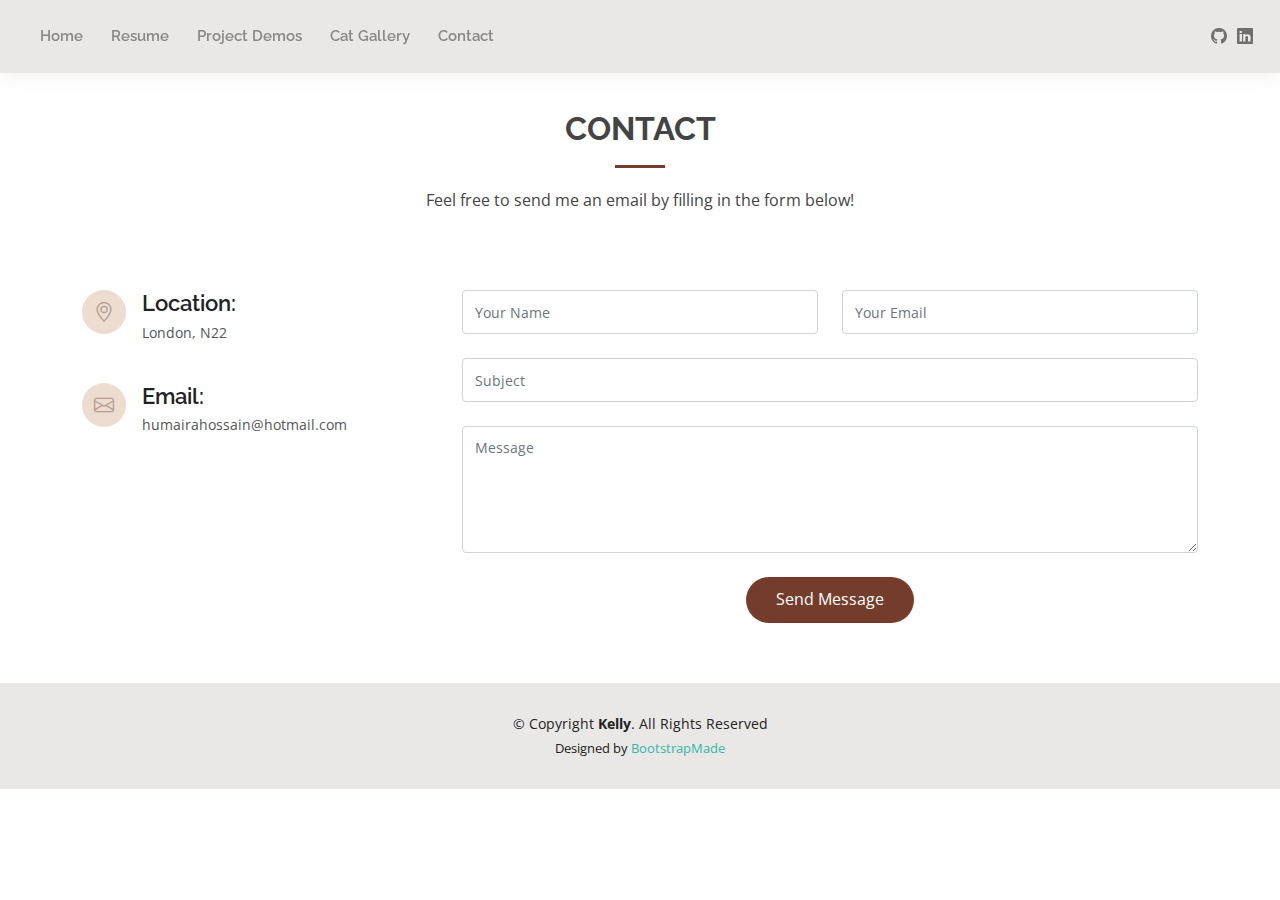
==== contact.html @ f2b07aa0 "Add files via upload" ====
<!DOCTYPE html>
<html lang="en">

<head>
  <meta charset="utf-8">
  <meta content="width=device-width, initial-scale=1.0" name="viewport">

  <title>Contact</title>
  <meta content="" name="description">
  <meta content="" name="keywords">

  <!-- Favicons -->
  <link href="assets/img/favicon.png" rel="icon">
  <link href="assets/img/apple-touch-icon.png" rel="apple-touch-icon">

  <!-- Google Fonts -->
  <link href="https://fonts.googleapis.com/css?family=Open+Sans:300,300i,400,400i,600,600i,700,700i|Raleway:300,300i,400,400i,500,500i,600,600i,700,700i|Poppins:300,300i,400,400i,500,500i,600,600i,700,700i" rel="stylesheet">

  <!-- Vendor CSS Files -->
  <link href="assets/vendor/aos/aos.css" rel="stylesheet">
  <link href="assets/vendor/bootstrap/css/bootstrap.min.css" rel="stylesheet">
  <link href="assets/vendor/bootstrap-icons/bootstrap-icons.css" rel="stylesheet">
  <link href="assets/vendor/boxicons/css/boxicons.min.css" rel="stylesheet">
  <link href="assets/vendor/glightbox/css/glightbox.min.css" rel="stylesheet">
  <link href="assets/vendor/swiper/swiper-bundle.min.css" rel="stylesheet">

  <!-- Template Main CSS File -->
  <link href="assets/css/style.css" rel="stylesheet">

  <!-- =======================================================
  * Template Name: Kelly - v4.10.0
  * Template URL: https://bootstrapmade.com/kelly-free-bootstrap-cv-resume-html-template/
  * Author: BootstrapMade.com
  * License: https://bootstrapmade.com/license/
  ======================================================== -->
</head>

<body>

   <!-- ======= Header ======= -->
  <header id="header" class="fixed-top">
    <div class="container-fluid d-flex justify-content-between align-items-center">

      <nav id="navbar" class="navbar order-last order-lg-0">
      <ul>
          <li><a href="index.html">Home</a></li>
          <li><a href="resume.html">Resume</a></li>
          <li><a href="services.html">Project Demos</a></li>
          <li><a href="portfolio.html">Cat Gallery</a></li>
          <li><a href="contact.html">Contact</a></li>
        </ul>
        <i class="bi bi-list mobile-nav-toggle"></i>
      </nav><!-- .navbar -->

      <div class="header-social-links">
        <a href="https://github.com/Humaira-Hossain" class="github"><i class="bi bi-github"></i></a>
        <a href="https://www.linkedin.com/in/humaira-hossain/" class="linkedin"><i class="bi bi-linkedin"></i></i></a>
      </div>

    </div>

  </header><!-- End Header -->

  <main id="main">

    <!-- ======= Contact Section ======= -->
    <section id="contact" class="contact">
      <div class="container" data-aos="fade-up">

        <div class="section-title">
          <h2>Contact</h2>
          <p>Feel free to send me an email by filling in the form below!</p>
        </div>

        <div class="row mt-5">

          <div class="col-lg-4">
            <div class="info">
              <div class="address">
                <i class="bi bi-geo-alt"></i>
                <h4>Location:</h4>
                <p>London, N22</p>
              </div>

              <div class="email">
                <i class="bi bi-envelope"></i>
                <h4>Email:</h4>
                <p>humairahossain@hotmail.com</p>
              </div>

            </div>

          </div>

          <div class="col-lg-8 mt-5 mt-lg-0">

            <form action="forms/contact.php" method="post" role="form" class="php-email-form">
              <div class="row">
                <div class="col-md-6 form-group">
                  <input type="text" name="name" class="form-control" id="name" placeholder="Your Name" required>
                </div>
                <div class="col-md-6 form-group mt-3 mt-md-0">
                  <input type="email" class="form-control" name="email" id="email" placeholder="Your Email" required>
                </div>
              </div>
              <div class="form-group mt-3">
                <input type="text" class="form-control" name="subject" id="subject" placeholder="Subject" required>
              </div>
              <div class="form-group mt-3">
                <textarea class="form-control" name="message" rows="5" placeholder="Message" required></textarea>
              </div>
              <div class="my-3">
                <div class="loading">Loading</div>
                <div class="error-message"></div>
                <div class="sent-message">Your message has been sent. Thank you!</div>
              </div>
              <div class="text-center"><button type="submit">Send Message</button></div>
            </form>

          </div>

        </div>

      </div>
    </section><!-- End Contact Section -->

  </main><!-- End #main -->

  <!-- ======= Footer ======= -->
  <footer id="footer">
    <div class="container">
      <div class="copyright">
        &copy; Copyright <strong><span>Kelly</span></strong>. All Rights Reserved
      </div>
      <div class="credits">
        <!-- All the links in the footer should remain intact. -->
        <!-- You can delete the links only if you purchased the pro version. -->
        <!-- Licensing information: https://bootstrapmade.com/license/ -->
        <!-- Purchase the pro version with working PHP/AJAX contact form: https://bootstrapmade.com/kelly-free-bootstrap-cv-resume-html-template/ -->
        Designed by <a href="https://bootstrapmade.com/">BootstrapMade</a>
      </div>
    </div>
  </footer><!-- End  Footer -->

  <div id="preloader"></div>
  <a href="#" class="back-to-top d-flex align-items-center justify-content-center"><i class="bi bi-arrow-up-short"></i></a>

  <!-- Vendor JS Files -->
  <script src="assets/vendor/purecounter/purecounter_vanilla.js"></script>
  <script src="assets/vendor/aos/aos.js"></script>
  <script src="assets/vendor/bootstrap/js/bootstrap.bundle.min.js"></script>
  <script src="assets/vendor/glightbox/js/glightbox.min.js"></script>
  <script src="assets/vendor/isotope-layout/isotope.pkgd.min.js"></script>
  <script src="assets/vendor/swiper/swiper-bundle.min.js"></script>
  <script src="assets/vendor/waypoints/noframework.waypoints.js"></script>
  <script src="assets/vendor/php-email-form/validate.js"></script>

  <!-- Template Main JS File -->
  <script src="assets/js/main.js"></script>

</body>

</html>
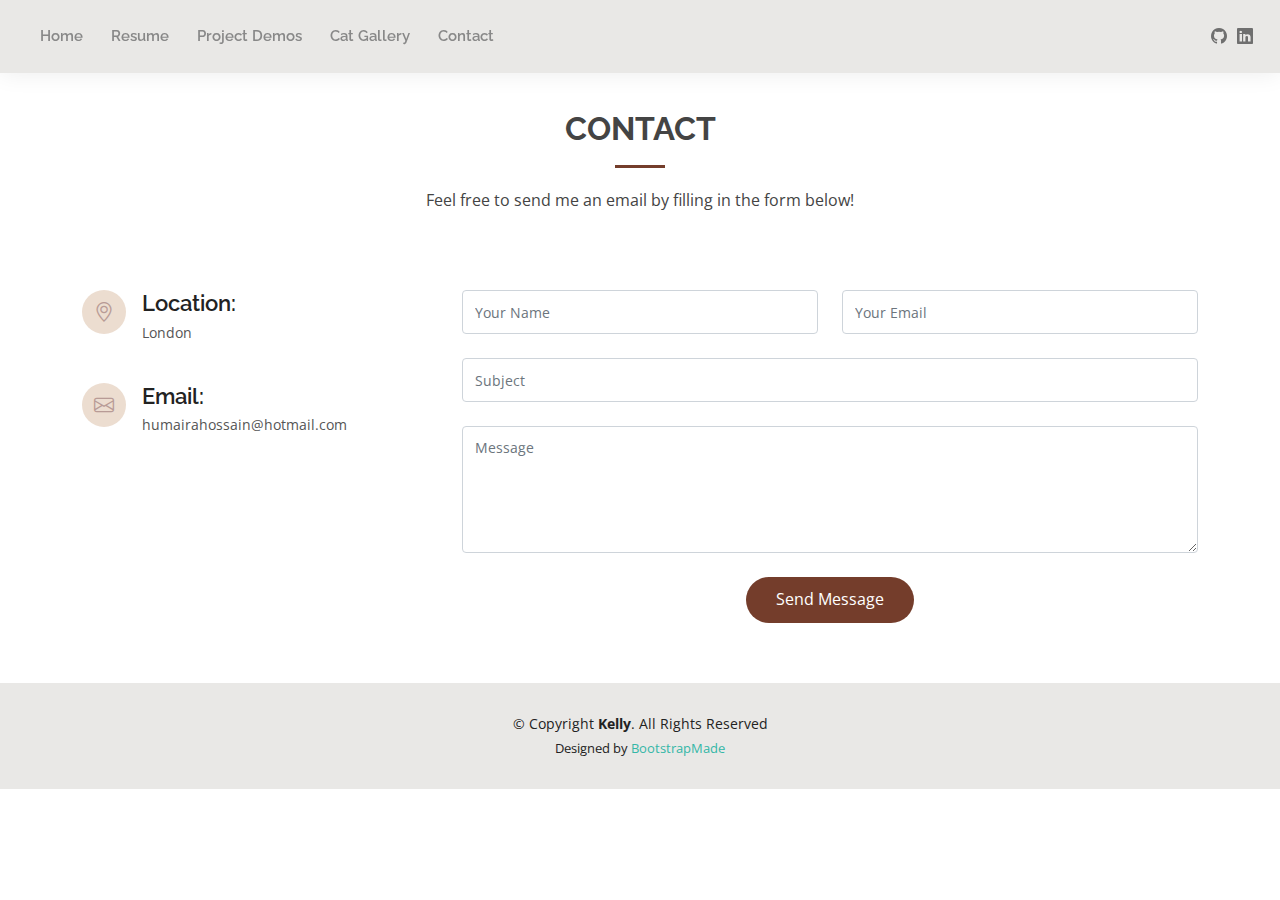
==== commit ac2b23cc: "add to resume and edit contact" ====
--- a/contact.html
+++ b/contact.html
@@ -79,7 +79,7 @@
               <div class="address">
                 <i class="bi bi-geo-alt"></i>
                 <h4>Location:</h4>
-                <p>London, N22</p>
+                <p>London</p>
               </div>
 
               <div class="email">
--- a/assets/css/style.css
+++ b/assets/css/style.css
@@ -959,6 +959,34 @@
   fill: #11dbcf;
 }
 
+.modal {
+  display: none;
+  position: fixed;
+  z-index: 1;
+  left: 0;
+  top: 0;
+  width: 100%;
+  height: 100%;
+  overflow: auto;
+  background-color: rgba(0, 0, 0, 0.8);
+}
+.modal-content {
+  display: block;
+  position: relative;
+  margin: 10% auto;
+  width: 90%;
+  max-width: 800px;
+}
+.close {
+  color: #fff;
+  position: absolute;
+  top: 10px;
+  right: 25px;
+  font-size: 30px;
+  font-weight: bold;
+  cursor: pointer;
+}
+
 /*--------------------------------------------------------------
 # Portfolio
 --------------------------------------------------------------*/
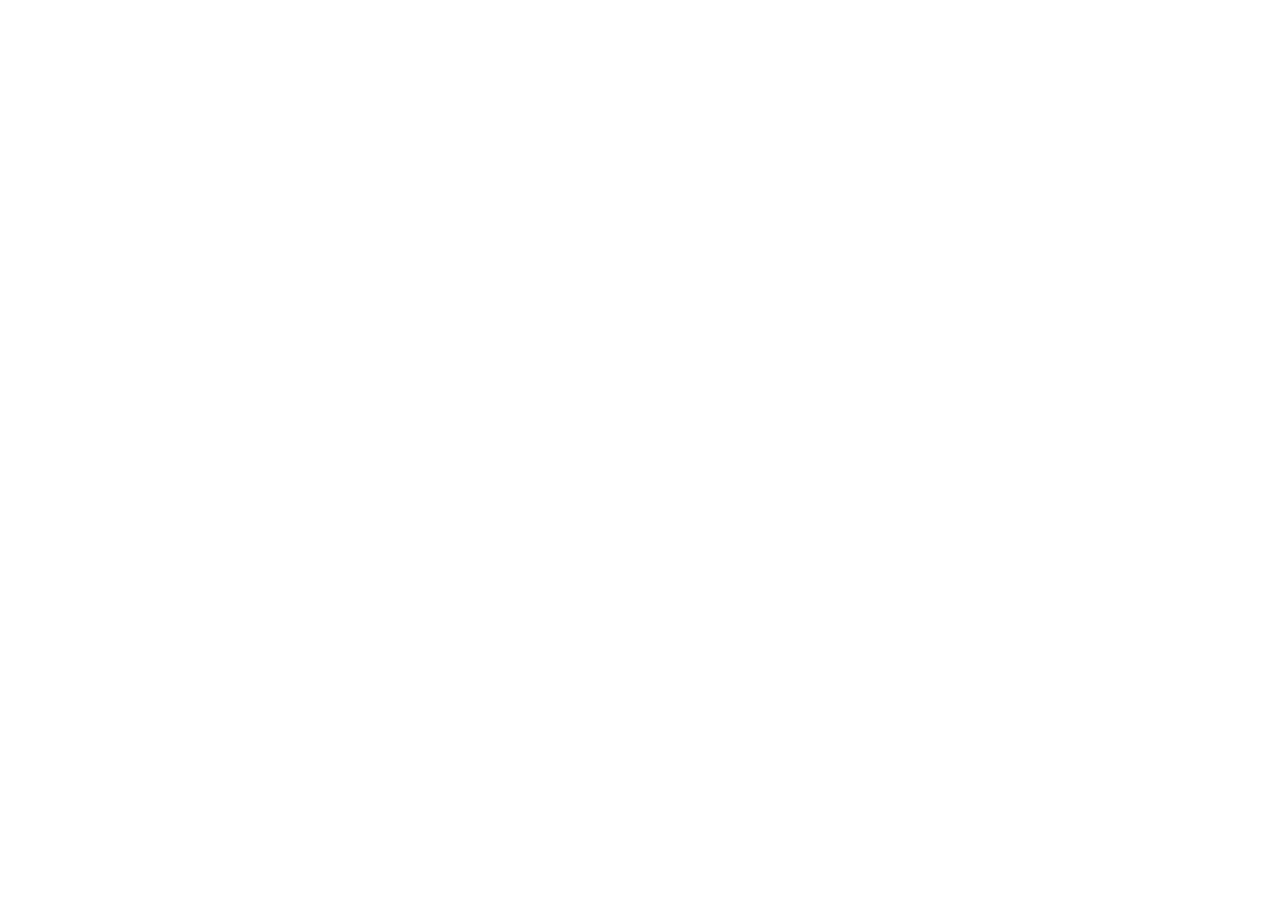
==== commit 30749f0f: "edit home" ====
--- a/contact.html
+++ b/contact.html
@@ -1,163 +1,163 @@
-<!DOCTYPE html>
-<html lang="en">
+<!--<!DOCTYPE html>-->
+<!--<html lang="en">-->
 
-<head>
-  <meta charset="utf-8">
-  <meta content="width=device-width, initial-scale=1.0" name="viewport">
+<!--<head>-->
+<!--  <meta charset="utf-8">-->
+<!--  <meta content="width=device-width, initial-scale=1.0" name="viewport">-->
 
-  <title>Contact</title>
-  <meta content="" name="description">
-  <meta content="" name="keywords">
+<!--  <title>Contact</title>-->
+<!--  <meta content="" name="description">-->
+<!--  <meta content="" name="keywords">-->
 
-  <!-- Favicons -->
-  <link href="assets/img/favicon.png" rel="icon">
-  <link href="assets/img/apple-touch-icon.png" rel="apple-touch-icon">
+<!--  &lt;!&ndash; Favicons &ndash;&gt;-->
+<!--  <link href="assets/img/favicon.png" rel="icon">-->
+<!--  <link href="assets/img/apple-touch-icon.png" rel="apple-touch-icon">-->
 
-  <!-- Google Fonts -->
-  <link href="https://fonts.googleapis.com/css?family=Open+Sans:300,300i,400,400i,600,600i,700,700i|Raleway:300,300i,400,400i,500,500i,600,600i,700,700i|Poppins:300,300i,400,400i,500,500i,600,600i,700,700i" rel="stylesheet">
+<!--  &lt;!&ndash; Google Fonts &ndash;&gt;-->
+<!--  <link href="https://fonts.googleapis.com/css?family=Open+Sans:300,300i,400,400i,600,600i,700,700i|Raleway:300,300i,400,400i,500,500i,600,600i,700,700i|Poppins:300,300i,400,400i,500,500i,600,600i,700,700i" rel="stylesheet">-->
 
-  <!-- Vendor CSS Files -->
-  <link href="assets/vendor/aos/aos.css" rel="stylesheet">
-  <link href="assets/vendor/bootstrap/css/bootstrap.min.css" rel="stylesheet">
-  <link href="assets/vendor/bootstrap-icons/bootstrap-icons.css" rel="stylesheet">
-  <link href="assets/vendor/boxicons/css/boxicons.min.css" rel="stylesheet">
-  <link href="assets/vendor/glightbox/css/glightbox.min.css" rel="stylesheet">
-  <link href="assets/vendor/swiper/swiper-bundle.min.css" rel="stylesheet">
+<!--  &lt;!&ndash; Vendor CSS Files &ndash;&gt;-->
+<!--  <link href="assets/vendor/aos/aos.css" rel="stylesheet">-->
+<!--  <link href="assets/vendor/bootstrap/css/bootstrap.min.css" rel="stylesheet">-->
+<!--  <link href="assets/vendor/bootstrap-icons/bootstrap-icons.css" rel="stylesheet">-->
+<!--  <link href="assets/vendor/boxicons/css/boxicons.min.css" rel="stylesheet">-->
+<!--  <link href="assets/vendor/glightbox/css/glightbox.min.css" rel="stylesheet">-->
+<!--  <link href="assets/vendor/swiper/swiper-bundle.min.css" rel="stylesheet">-->
 
-  <!-- Template Main CSS File -->
-  <link href="assets/css/style.css" rel="stylesheet">
+<!--  &lt;!&ndash; Template Main CSS File &ndash;&gt;-->
+<!--  <link href="assets/css/style.css" rel="stylesheet">-->
 
-  <!-- =======================================================
-  * Template Name: Kelly - v4.10.0
-  * Template URL: https://bootstrapmade.com/kelly-free-bootstrap-cv-resume-html-template/
-  * Author: BootstrapMade.com
-  * License: https://bootstrapmade.com/license/
-  ======================================================== -->
-</head>
+<!--  &lt;!&ndash; =======================================================-->
+<!--  * Template Name: Kelly - v4.10.0-->
+<!--  * Template URL: https://bootstrapmade.com/kelly-free-bootstrap-cv-resume-html-template/-->
+<!--  * Author: BootstrapMade.com-->
+<!--  * License: https://bootstrapmade.com/license/-->
+<!--  ======================================================== &ndash;&gt;-->
+<!--</head>-->
 
-<body>
+<!--<body>-->
 
-   <!-- ======= Header ======= -->
-  <header id="header" class="fixed-top">
-    <div class="container-fluid d-flex justify-content-between align-items-center">
+<!--   &lt;!&ndash; ======= Header ======= &ndash;&gt;-->
+<!--  <header id="header" class="fixed-top">-->
+<!--    <div class="container-fluid d-flex justify-content-between align-items-center">-->
 
-      <nav id="navbar" class="navbar order-last order-lg-0">
-      <ul>
-          <li><a href="index.html">Home</a></li>
-          <li><a href="resume.html">Resume</a></li>
-          <li><a href="services.html">Project Demos</a></li>
-          <li><a href="portfolio.html">Cat Gallery</a></li>
-          <li><a href="contact.html">Contact</a></li>
-        </ul>
-        <i class="bi bi-list mobile-nav-toggle"></i>
-      </nav><!-- .navbar -->
+<!--      <nav id="navbar" class="navbar order-last order-lg-0">-->
+<!--      <ul>-->
+<!--          <li><a href="index.html">Home</a></li>-->
+<!--          <li><a href="resume.html">Resume</a></li>-->
+<!--          <li><a href="services.html">Project Demos</a></li>-->
+<!--          <li><a href="portfolio.html">Cat Gallery</a></li>-->
+<!--          <li><a href="contact.html">Contact</a></li>-->
+<!--        </ul>-->
+<!--        <i class="bi bi-list mobile-nav-toggle"></i>-->
+<!--      </nav>&lt;!&ndash; .navbar &ndash;&gt;-->
 
-      <div class="header-social-links">
-        <a href="https://github.com/Humaira-Hossain" class="github"><i class="bi bi-github"></i></a>
-        <a href="https://www.linkedin.com/in/humaira-hossain/" class="linkedin"><i class="bi bi-linkedin"></i></i></a>
-      </div>
+<!--      <div class="header-social-links">-->
+<!--        <a href="https://github.com/Humaira-Hossain" class="github"><i class="bi bi-github"></i></a>-->
+<!--        <a href="https://www.linkedin.com/in/humaira-hossain/" class="linkedin"><i class="bi bi-linkedin"></i></i></a>-->
+<!--      </div>-->
 
-    </div>
+<!--    </div>-->
 
-  </header><!-- End Header -->
+<!--  </header>&lt;!&ndash; End Header &ndash;&gt;-->
 
-  <main id="main">
+<!--  <main id="main">-->
 
-    <!-- ======= Contact Section ======= -->
-    <section id="contact" class="contact">
-      <div class="container" data-aos="fade-up">
+<!--    &lt;!&ndash; ======= Contact Section ======= &ndash;&gt;-->
+<!--    <section id="contact" class="contact">-->
+<!--      <div class="container" data-aos="fade-up">-->
 
-        <div class="section-title">
-          <h2>Contact</h2>
-          <p>Feel free to send me an email by filling in the form below!</p>
-        </div>
+<!--        <div class="section-title">-->
+<!--          <h2>Contact</h2>-->
+<!--          <p>Feel free to send me an email by filling in the form below!</p>-->
+<!--        </div>-->
 
-        <div class="row mt-5">
+<!--        <div class="row mt-5">-->
 
-          <div class="col-lg-4">
-            <div class="info">
-              <div class="address">
-                <i class="bi bi-geo-alt"></i>
-                <h4>Location:</h4>
-                <p>London</p>
-              </div>
+<!--          <div class="col-lg-4">-->
+<!--            <div class="info">-->
+<!--              <div class="address">-->
+<!--                <i class="bi bi-geo-alt"></i>-->
+<!--                <h4>Location:</h4>-->
+<!--                <p>London</p>-->
+<!--              </div>-->
 
-              <div class="email">
-                <i class="bi bi-envelope"></i>
-                <h4>Email:</h4>
-                <p>humairahossain@hotmail.com</p>
-              </div>
+<!--              <div class="email">-->
+<!--                <i class="bi bi-envelope"></i>-->
+<!--                <h4>Email:</h4>-->
+<!--                <p>humairahossain@hotmail.com</p>-->
+<!--              </div>-->
 
-            </div>
+<!--            </div>-->
 
-          </div>
+<!--          </div>-->
 
-          <div class="col-lg-8 mt-5 mt-lg-0">
+<!--          <div class="col-lg-8 mt-5 mt-lg-0">-->
 
-            <form action="forms/contact.php" method="post" role="form" class="php-email-form">
-              <div class="row">
-                <div class="col-md-6 form-group">
-                  <input type="text" name="name" class="form-control" id="name" placeholder="Your Name" required>
-                </div>
-                <div class="col-md-6 form-group mt-3 mt-md-0">
-                  <input type="email" class="form-control" name="email" id="email" placeholder="Your Email" required>
-                </div>
-              </div>
-              <div class="form-group mt-3">
-                <input type="text" class="form-control" name="subject" id="subject" placeholder="Subject" required>
-              </div>
-              <div class="form-group mt-3">
-                <textarea class="form-control" name="message" rows="5" placeholder="Message" required></textarea>
-              </div>
-              <div class="my-3">
-                <div class="loading">Loading</div>
-                <div class="error-message"></div>
-                <div class="sent-message">Your message has been sent. Thank you!</div>
-              </div>
-              <div class="text-center"><button type="submit">Send Message</button></div>
-            </form>
+<!--            <form action="forms/contact.php" method="post" role="form" class="php-email-form">-->
+<!--              <div class="row">-->
+<!--                <div class="col-md-6 form-group">-->
+<!--                  <input type="text" name="name" class="form-control" id="name" placeholder="Your Name" required>-->
+<!--                </div>-->
+<!--                <div class="col-md-6 form-group mt-3 mt-md-0">-->
+<!--                  <input type="email" class="form-control" name="email" id="email" placeholder="Your Email" required>-->
+<!--                </div>-->
+<!--              </div>-->
+<!--              <div class="form-group mt-3">-->
+<!--                <input type="text" class="form-control" name="subject" id="subject" placeholder="Subject" required>-->
+<!--              </div>-->
+<!--              <div class="form-group mt-3">-->
+<!--                <textarea class="form-control" name="message" rows="5" placeholder="Message" required></textarea>-->
+<!--              </div>-->
+<!--              <div class="my-3">-->
+<!--                <div class="loading">Loading</div>-->
+<!--                <div class="error-message"></div>-->
+<!--                <div class="sent-message">Your message has been sent. Thank you!</div>-->
+<!--              </div>-->
+<!--              <div class="text-center"><button type="submit">Send Message</button></div>-->
+<!--            </form>-->
 
-          </div>
+<!--          </div>-->
 
-        </div>
+<!--        </div>-->
 
-      </div>
-    </section><!-- End Contact Section -->
+<!--      </div>-->
+<!--    </section>&lt;!&ndash; End Contact Section &ndash;&gt;-->
 
-  </main><!-- End #main -->
+<!--  </main>&lt;!&ndash; End #main &ndash;&gt;-->
 
-  <!-- ======= Footer ======= -->
-  <footer id="footer">
-    <div class="container">
-      <div class="copyright">
-        &copy; Copyright <strong><span>Kelly</span></strong>. All Rights Reserved
-      </div>
-      <div class="credits">
-        <!-- All the links in the footer should remain intact. -->
-        <!-- You can delete the links only if you purchased the pro version. -->
-        <!-- Licensing information: https://bootstrapmade.com/license/ -->
-        <!-- Purchase the pro version with working PHP/AJAX contact form: https://bootstrapmade.com/kelly-free-bootstrap-cv-resume-html-template/ -->
-        Designed by <a href="https://bootstrapmade.com/">BootstrapMade</a>
-      </div>
-    </div>
-  </footer><!-- End  Footer -->
+<!--  &lt;!&ndash; ======= Footer ======= &ndash;&gt;-->
+<!--  <footer id="footer">-->
+<!--    <div class="container">-->
+<!--      <div class="copyright">-->
+<!--        &copy; Copyright <strong><span>Kelly</span></strong>. All Rights Reserved-->
+<!--      </div>-->
+<!--      <div class="credits">-->
+<!--        &lt;!&ndash; All the links in the footer should remain intact. &ndash;&gt;-->
+<!--        &lt;!&ndash; You can delete the links only if you purchased the pro version. &ndash;&gt;-->
+<!--        &lt;!&ndash; Licensing information: https://bootstrapmade.com/license/ &ndash;&gt;-->
+<!--        &lt;!&ndash; Purchase the pro version with working PHP/AJAX contact form: https://bootstrapmade.com/kelly-free-bootstrap-cv-resume-html-template/ &ndash;&gt;-->
+<!--        Designed by <a href="https://bootstrapmade.com/">BootstrapMade</a>-->
+<!--      </div>-->
+<!--    </div>-->
+<!--  </footer>&lt;!&ndash; End  Footer &ndash;&gt;-->
 
-  <div id="preloader"></div>
-  <a href="#" class="back-to-top d-flex align-items-center justify-content-center"><i class="bi bi-arrow-up-short"></i></a>
+<!--  <div id="preloader"></div>-->
+<!--  <a href="#" class="back-to-top d-flex align-items-center justify-content-center"><i class="bi bi-arrow-up-short"></i></a>-->
 
-  <!-- Vendor JS Files -->
-  <script src="assets/vendor/purecounter/purecounter_vanilla.js"></script>
-  <script src="assets/vendor/aos/aos.js"></script>
-  <script src="assets/vendor/bootstrap/js/bootstrap.bundle.min.js"></script>
-  <script src="assets/vendor/glightbox/js/glightbox.min.js"></script>
-  <script src="assets/vendor/isotope-layout/isotope.pkgd.min.js"></script>
-  <script src="assets/vendor/swiper/swiper-bundle.min.js"></script>
-  <script src="assets/vendor/waypoints/noframework.waypoints.js"></script>
-  <script src="assets/vendor/php-email-form/validate.js"></script>
+<!--  &lt;!&ndash; Vendor JS Files &ndash;&gt;-->
+<!--  <script src="assets/vendor/purecounter/purecounter_vanilla.js"></script>-->
+<!--  <script src="assets/vendor/aos/aos.js"></script>-->
+<!--  <script src="assets/vendor/bootstrap/js/bootstrap.bundle.min.js"></script>-->
+<!--  <script src="assets/vendor/glightbox/js/glightbox.min.js"></script>-->
+<!--  <script src="assets/vendor/isotope-layout/isotope.pkgd.min.js"></script>-->
+<!--  <script src="assets/vendor/swiper/swiper-bundle.min.js"></script>-->
+<!--  <script src="assets/vendor/waypoints/noframework.waypoints.js"></script>-->
+<!--  <script src="assets/vendor/php-email-form/validate.js"></script>-->
 
-  <!-- Template Main JS File -->
-  <script src="assets/js/main.js"></script>
+<!--  &lt;!&ndash; Template Main JS File &ndash;&gt;-->
+<!--  <script src="assets/js/main.js"></script>-->
 
-</body>
+<!--</body>-->
 
-</html>+<!--</html>-->--- a/assets/css/style.css
+++ b/assets/css/style.css
@@ -828,6 +828,11 @@
   border: 2px solid #222222;
 }
 
+.cfg {
+  list-style-type: none;
+  padding-bottom: 37px;
+}
+
 /*--------------------------------------------------------------
 # Services
 --------------------------------------------------------------*/
